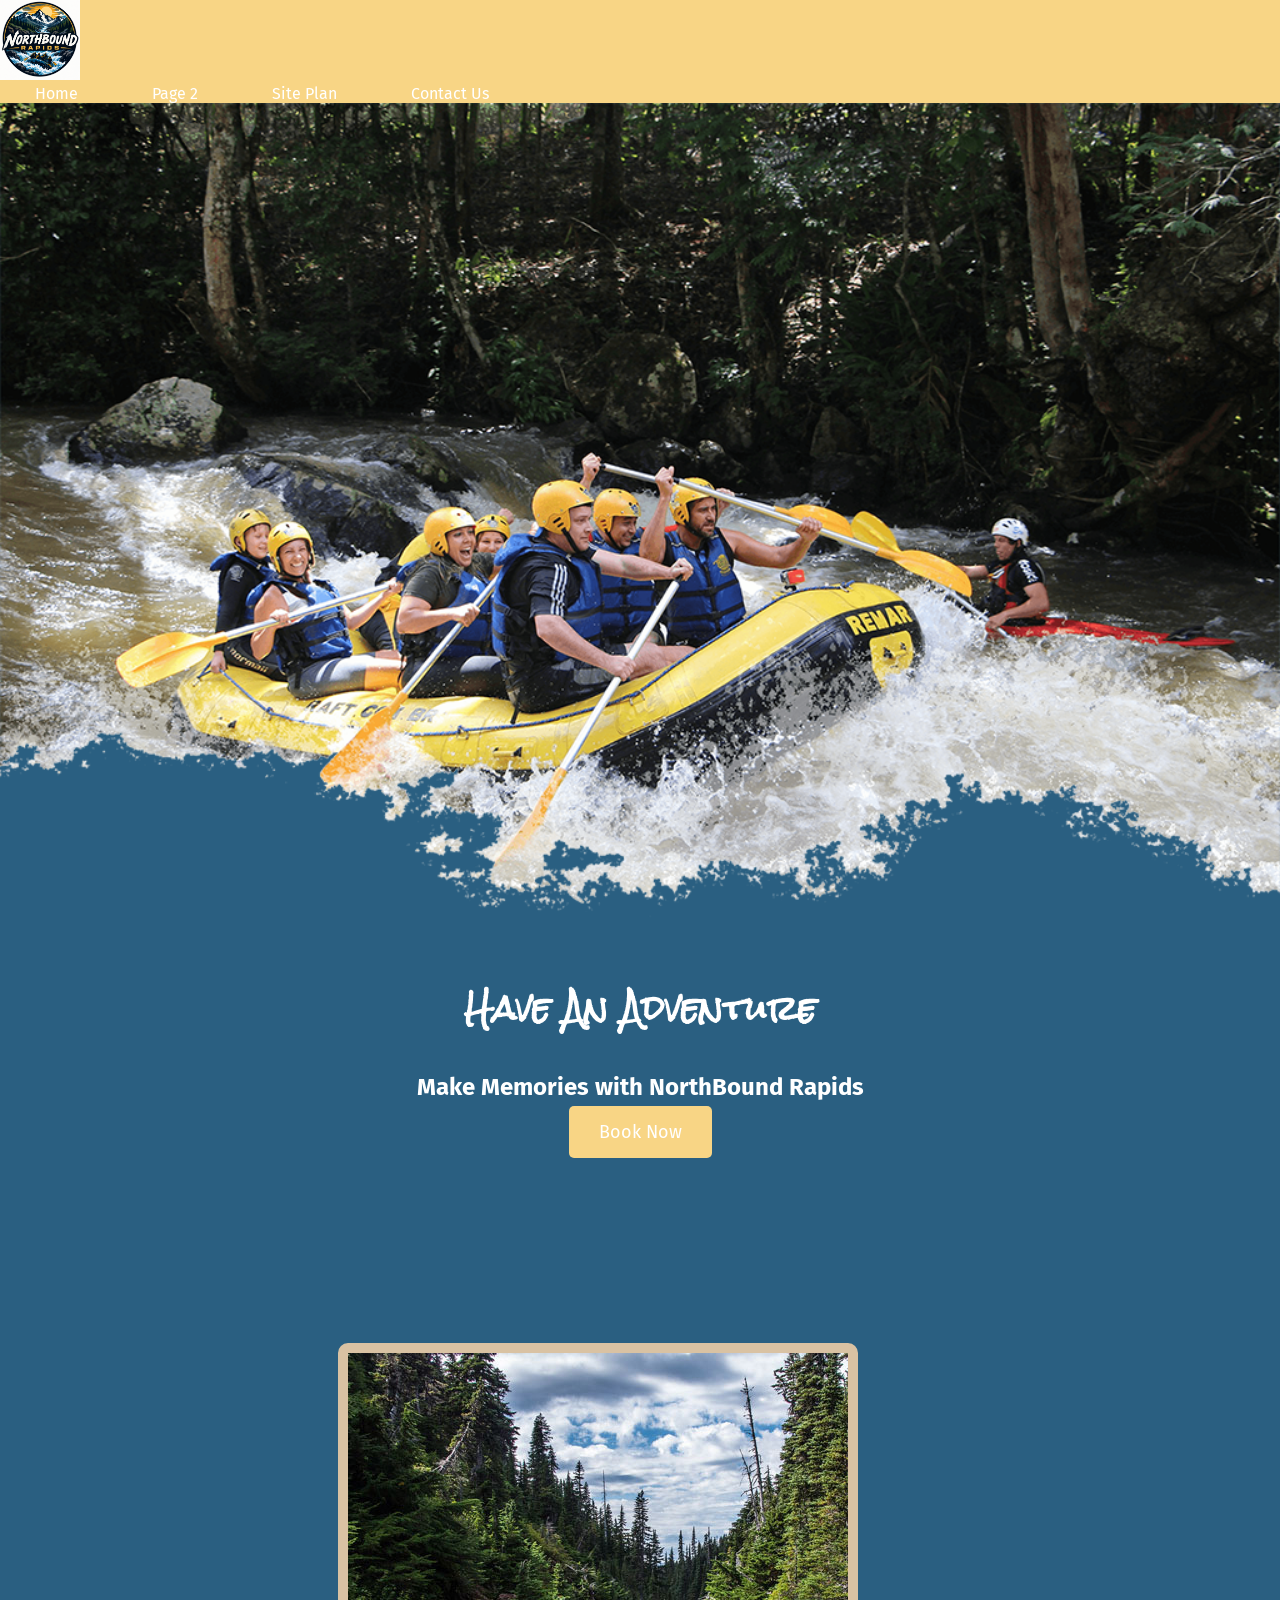
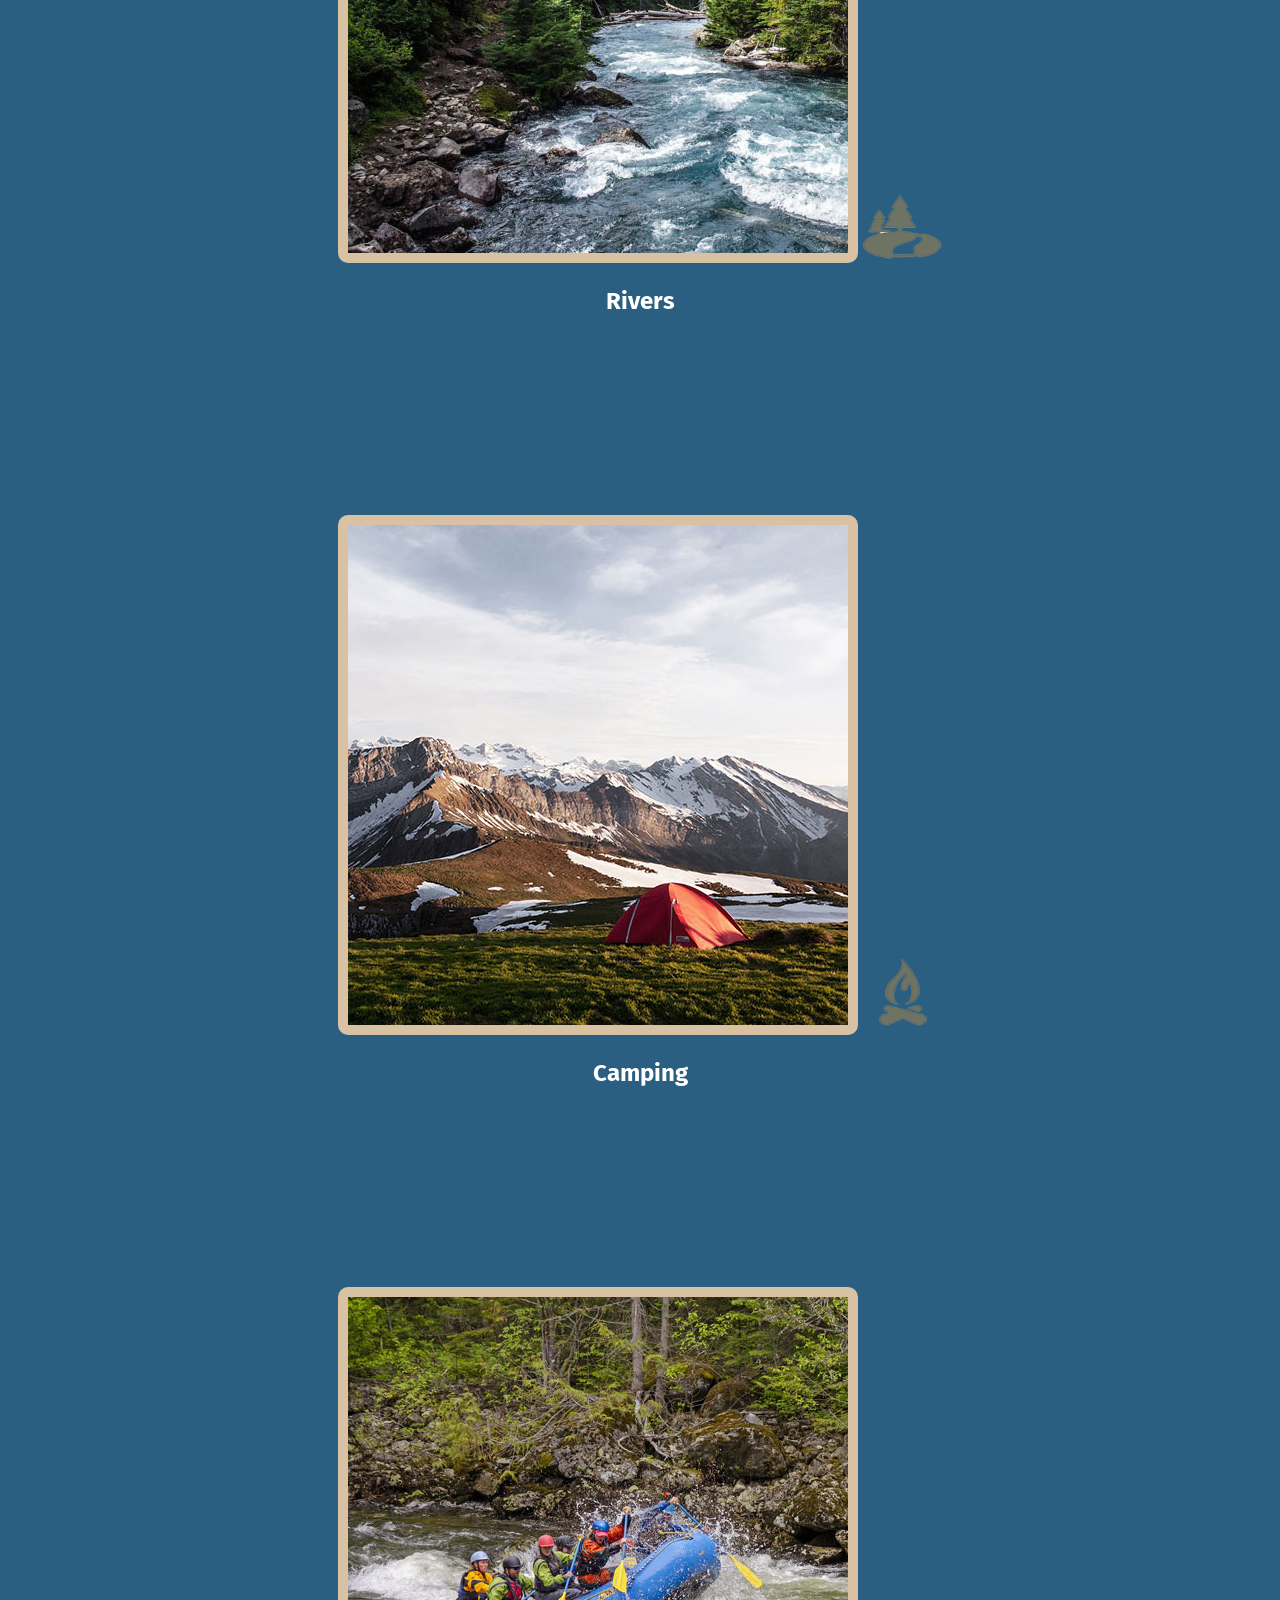
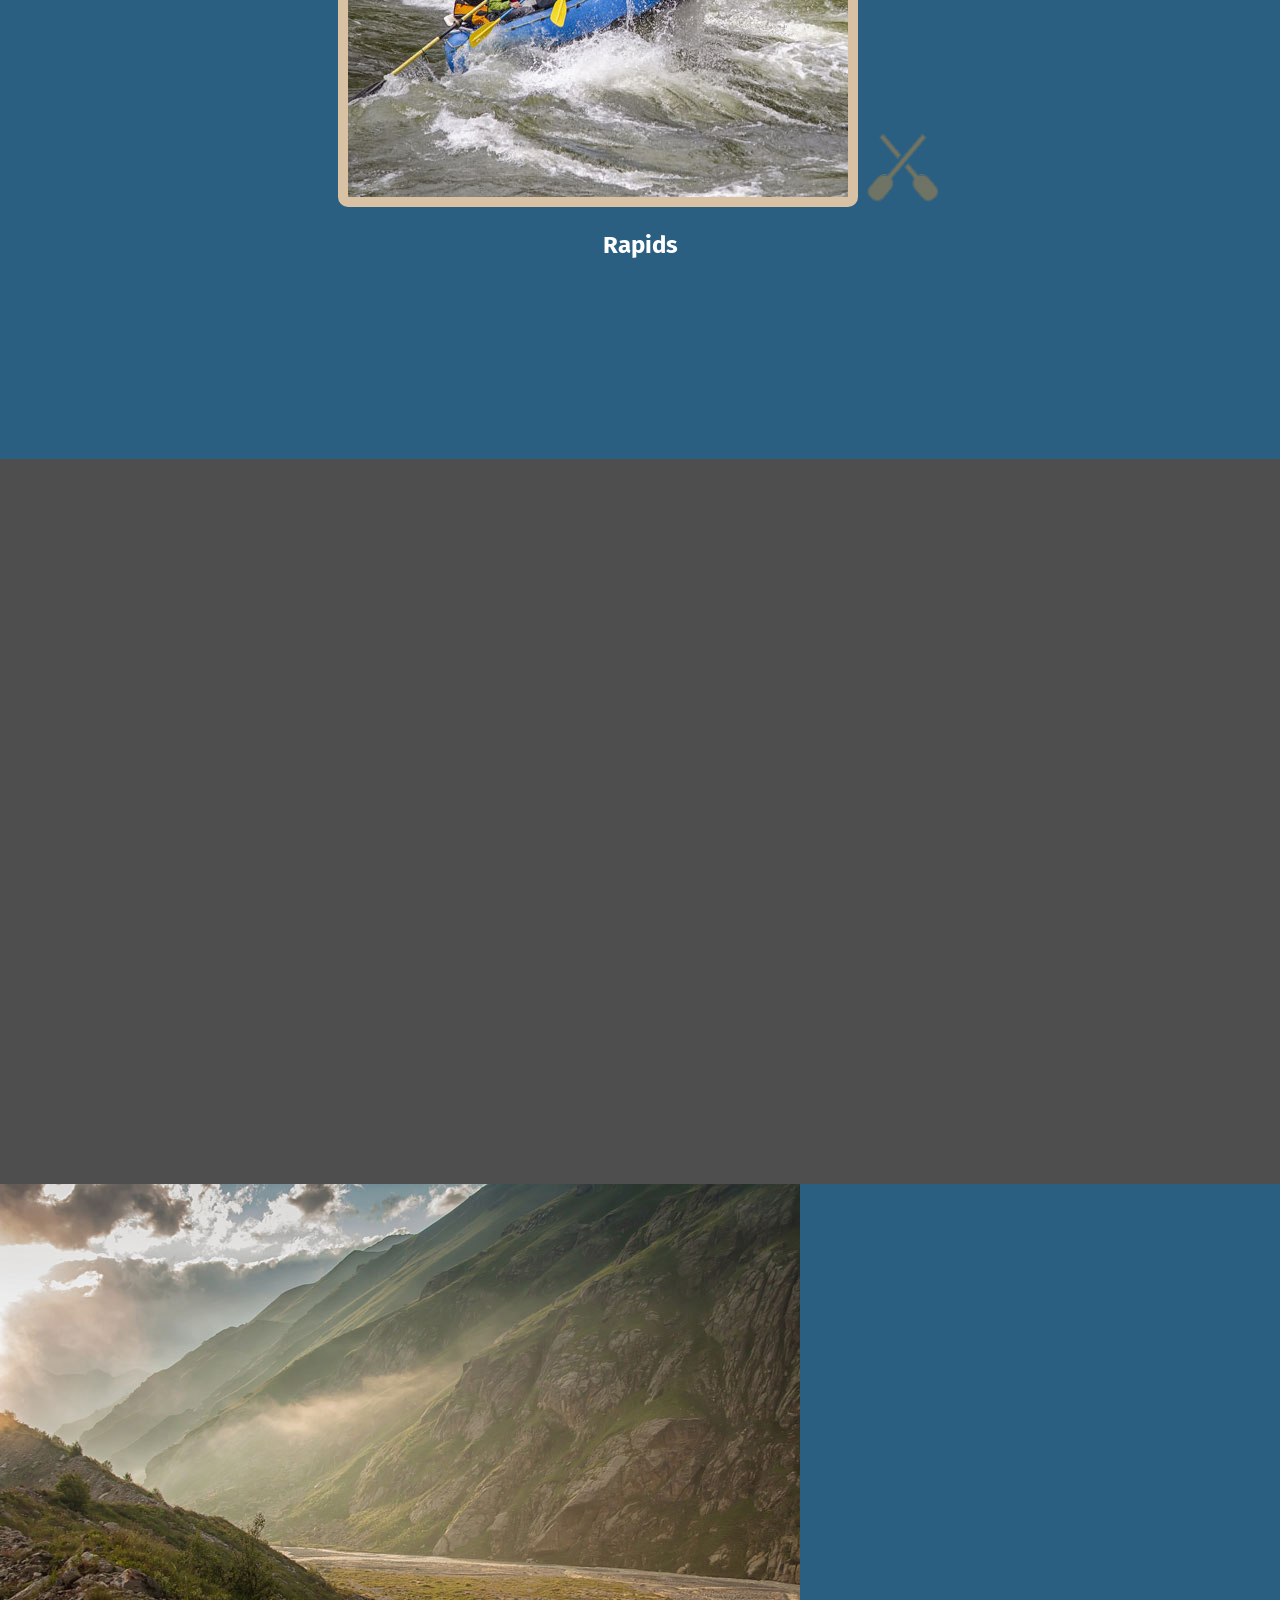
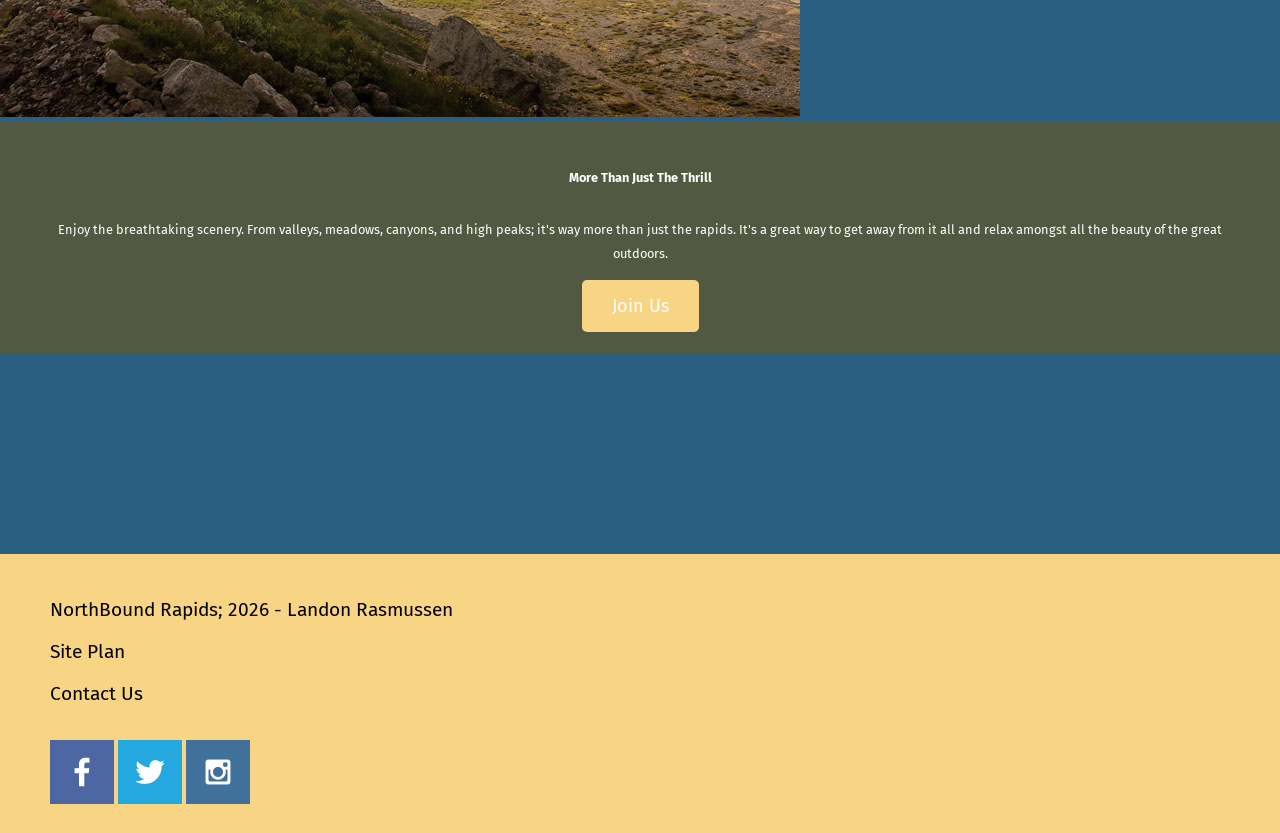
==== wwr/index.html @ 822b0561 "first commit" ====
<!DOCTYPE html>
<html lang="en">
<head>
    <link rel="stylesheet" type="text/css" href="styles/style.css">
    <meta charset="UTF-8">
    <meta name="viewport" content="width=device-width, initial-scale=1.0">
    <title>Whitewater Rafting Vacations | NorthBound Rapids | Home</title>
</head>
<body>
    <div id="content">
    <header>
        <a id="logo_link" href="index.html">
        <img class="logo" src="images/rsz_1northbound.png" alt="NorthBound Rapids">
        </a>
        <nav>
            <a href="index.html">Home</a>
            <a href="#">Page 2</a>
            <a href="site-plan-rafting.html">Site Plan</a>
            <a href="contactus.html">Contact Us</a>
        </nav>
    </header>
   <div id="hero">
    <div id="hero-box">
        <img id="hero-img" src="images/hero.png" alt="People enjoying white water rafting">
    </div>
    <section id="hero-msg">
        <h1 class="home-title">Have An Adventure</h1>
        <h2>Make Memories with NorthBound Rapids </h2>
        <div class='button-box'>
            <a class='book' href="contactus.html">Book Now</a>
        </div>
    </section>
</div>
<main class="home-grid">
    <section class="rivers-card">
        <img class="card-img" src="images/rivers.jpg" alt="river in forest">
        <img class="icon" src="images/river_icon.png" alt="river icon">
        <h2>Rivers</h2>
    </section>
    <section class="camping-card">
        <img class="card-img" src="images/camping.jpg" alt="tent in mountains">
        <img class="icon" src="images/fire_icon.png" alt="fire icon">
        <h2>Camping</h2>
    </section>
    <section class="rapids-card">
        <img class="card-img" src="images/rapids.jpg" alt="rafting boat">
        <img class="icon" src="images/oars.png" alt="oars icon">
        <h2>Rapids</h2>
    </section>
    <div id="background"></div> 
    <img class="mountains" src="images/mountains.jpg" alt="Misty mountains">
    <section class="msg">
        <h2>More Than Just The Thrill</h2>
        <p>Enjoy the breathtaking scenery. From valleys, meadows, canyons, and high peaks; it's way more than just the rapids. It's a great way to get away from it all and relax amongst all the beauty of the great outdoors. </p>
        <a class='join' href="rivers.html">Join Us</a>
    </section>
</main>
<footer>
    <p>NorthBound Rapids; 2026 - Landon Rasmussen</p>
    <p><a href="site-plan-rafting.html">Site Plan</a></p>
    <p><a href="contactus.html">Contact Us</a></p>
    <div class="social">
        <a href="https://facebook.com" target="_blank">
            <img src="images/facebook.png" alt="fb icon">
        </a>
        <a href="https://twitter.com" target="_blank">
            <img src="images/twitter.png" alt="twitter icon">
        </a>
        <a href="https://instagram.com" target="_blank">
            <img src="images/instagram.png" alt="instagram icon">
        </a>
    </div>
</footer>
</div>
</body>
</html>
---- wwr/styles/style.css ----
@import url('https://fonts.googleapis.com/css2?family=IM+Fell+French+Canon&family=Lato:ital,wght@0,400;0,700;1,400&display=swap');
@import url('https://fonts.googleapis.com/css2?family=Rock+Salt&display=swap');
@import url('https://fonts.googleapis.com/css2?family=Fira+Sans:ital,wght@0,100;0,200;0,300;0,400;0,500;0,600;0,700;0,800;0,900;1,100;1,200;1,300;1,400;1,500;1,600;1,700;1,800;1,900&family=Rock+Salt&display=swap');

#content {
    max-width: 1600px;
    margin: 0 auto;
}
#background {
    height: 725px;
    background-color: rgb(78, 78, 78);
}
nav a {
    text-align: center;
    color: white;
    text-decoration: none;
    padding: 35px;
}
#hero-msg h1, #hero-msg h2 {
    text-align: center;
}
.button-box {
    text-align: center;
}
main section {
    text-align: center;
}
body {
    background-color: #2a5f81;
    color: white; 
    font-family: 'Fira Sans';
    margin: 0;
    padding: 0;
}
header {
    background-color:#f8d585;
    color: white;
}
nav a:hover {
    background-color: #515943;
    color: white;
     text-decoration: underline;
}
.msg {
    background-color: #515943;
    color: white;
    line-height: 1.5em;
    padding: 35px;
}
footer {
    background-color: #f8d585;
    color: black;
}
.book {
    background-color: #f8d585;
    color: white;
    text-decoration: none;
    font-size: 18px;
    padding: 15px 30px;
    margin-top: 50px;
    border-radius: 5px;
}
.join {
    background-color: #f8d585;
    color: white;
    text-decoration: none;
    font-size: 18px;
    padding: 15px 30px;
    margin-top: 50px;
    border-radius: 5px;
}
.book:hover, .join:hover {
    background-color: #f8d585;
    color: white;
}
.home-title {
    color: white;
    margin-top: 10px;
    font-size:2em;
    font-family:'Rock Salt';
}
.msg h2, .msg p {
    color: white;
    font-size: .8em;
    padding-bottom: 15px;
}
footer a {
    color: black;
    text-decoration: none;
    
}
footer a:hover {
    color: white;
}
.logo {
    width: 80px;
}

.icon {
    width: 80px;
    padding-top: 10px;
}

#hero-img {
    width: 100%;
    box-sizing: border-box;
}
footer p {  
    font-size: 1.2em;
    
}    
.h2 {
    margin: 0;
}
#logo_link {
    padding-top: 5px;
}
footer {
    padding: 25px 50px;
    margin-top: 200px;
}
footer .social img {
    padding-top: 15px;
}
.rivers-card, .camping-card, .rapids-card {
    margin: 200px 0;
}
.card-img {
    border-radius: 10px;
     border: 10px solid #d9c2a3;
}
main section img {
    box-sizing: border-box;
}
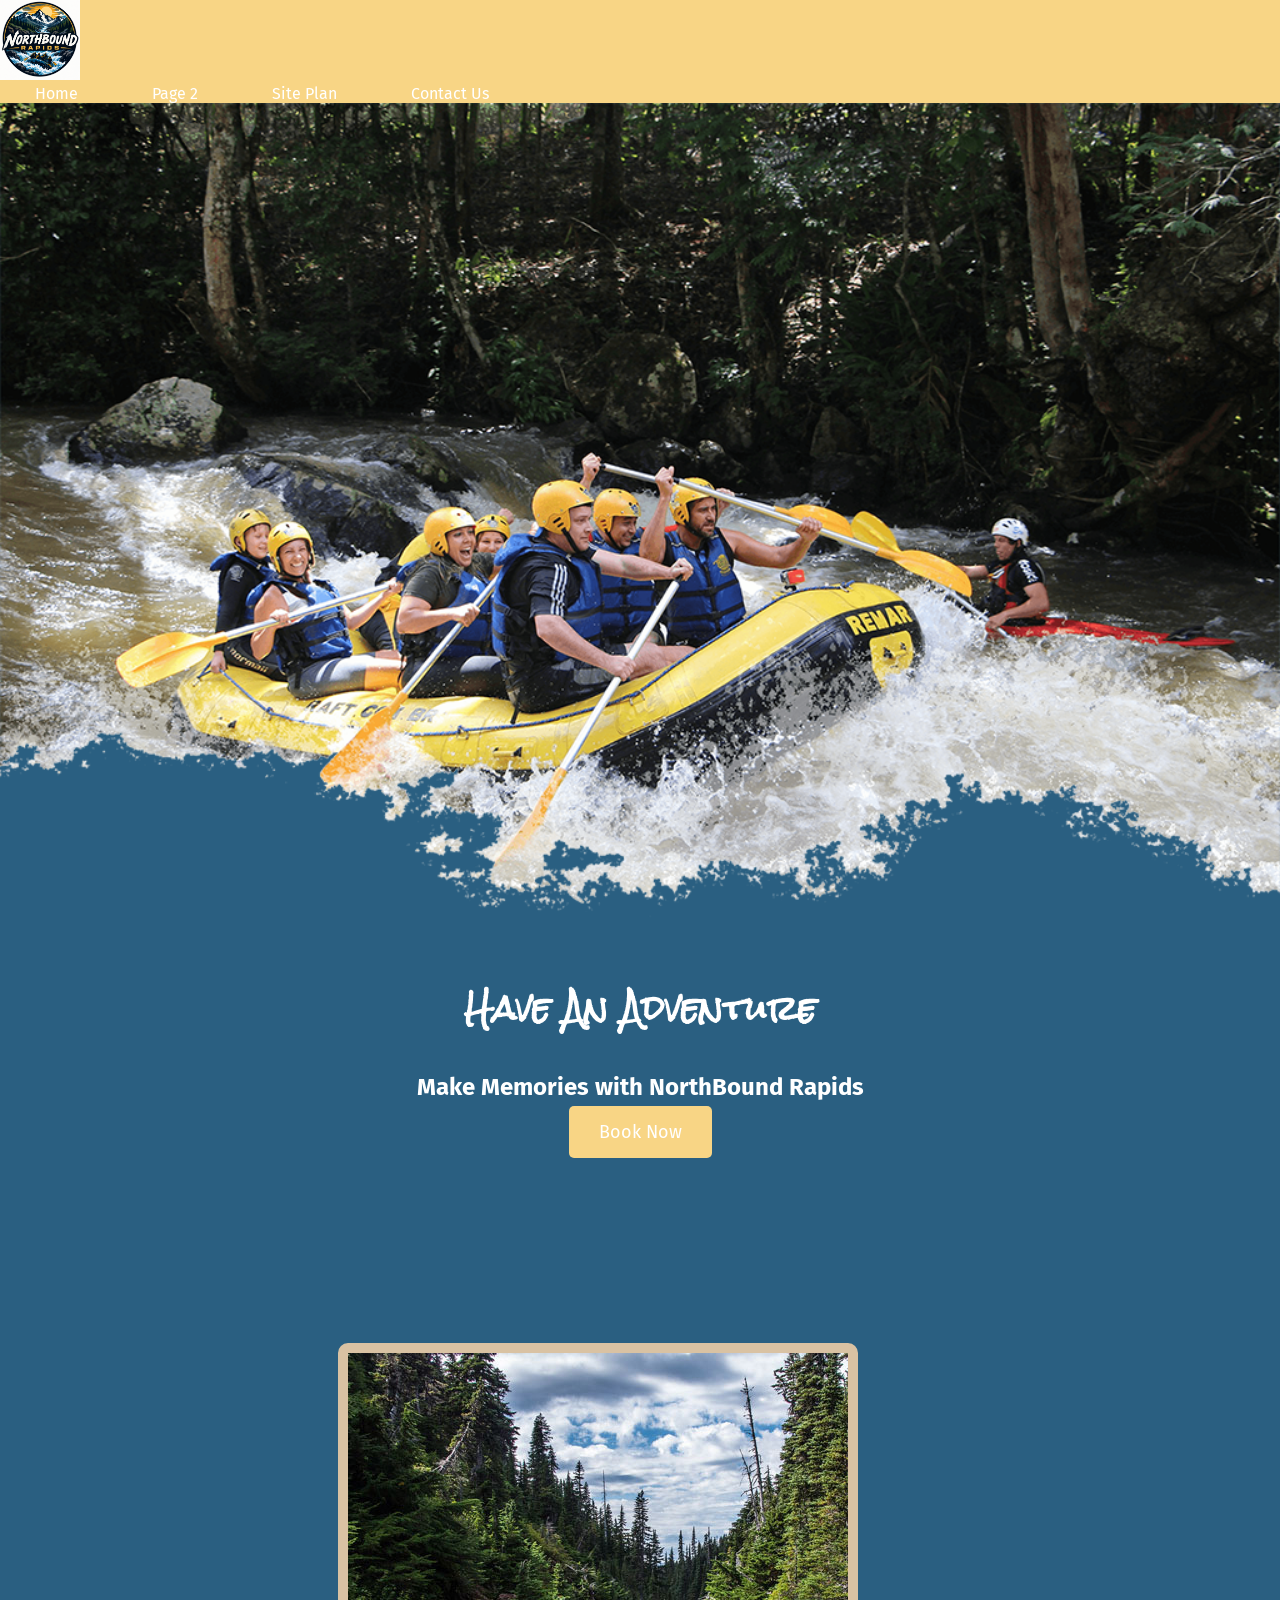
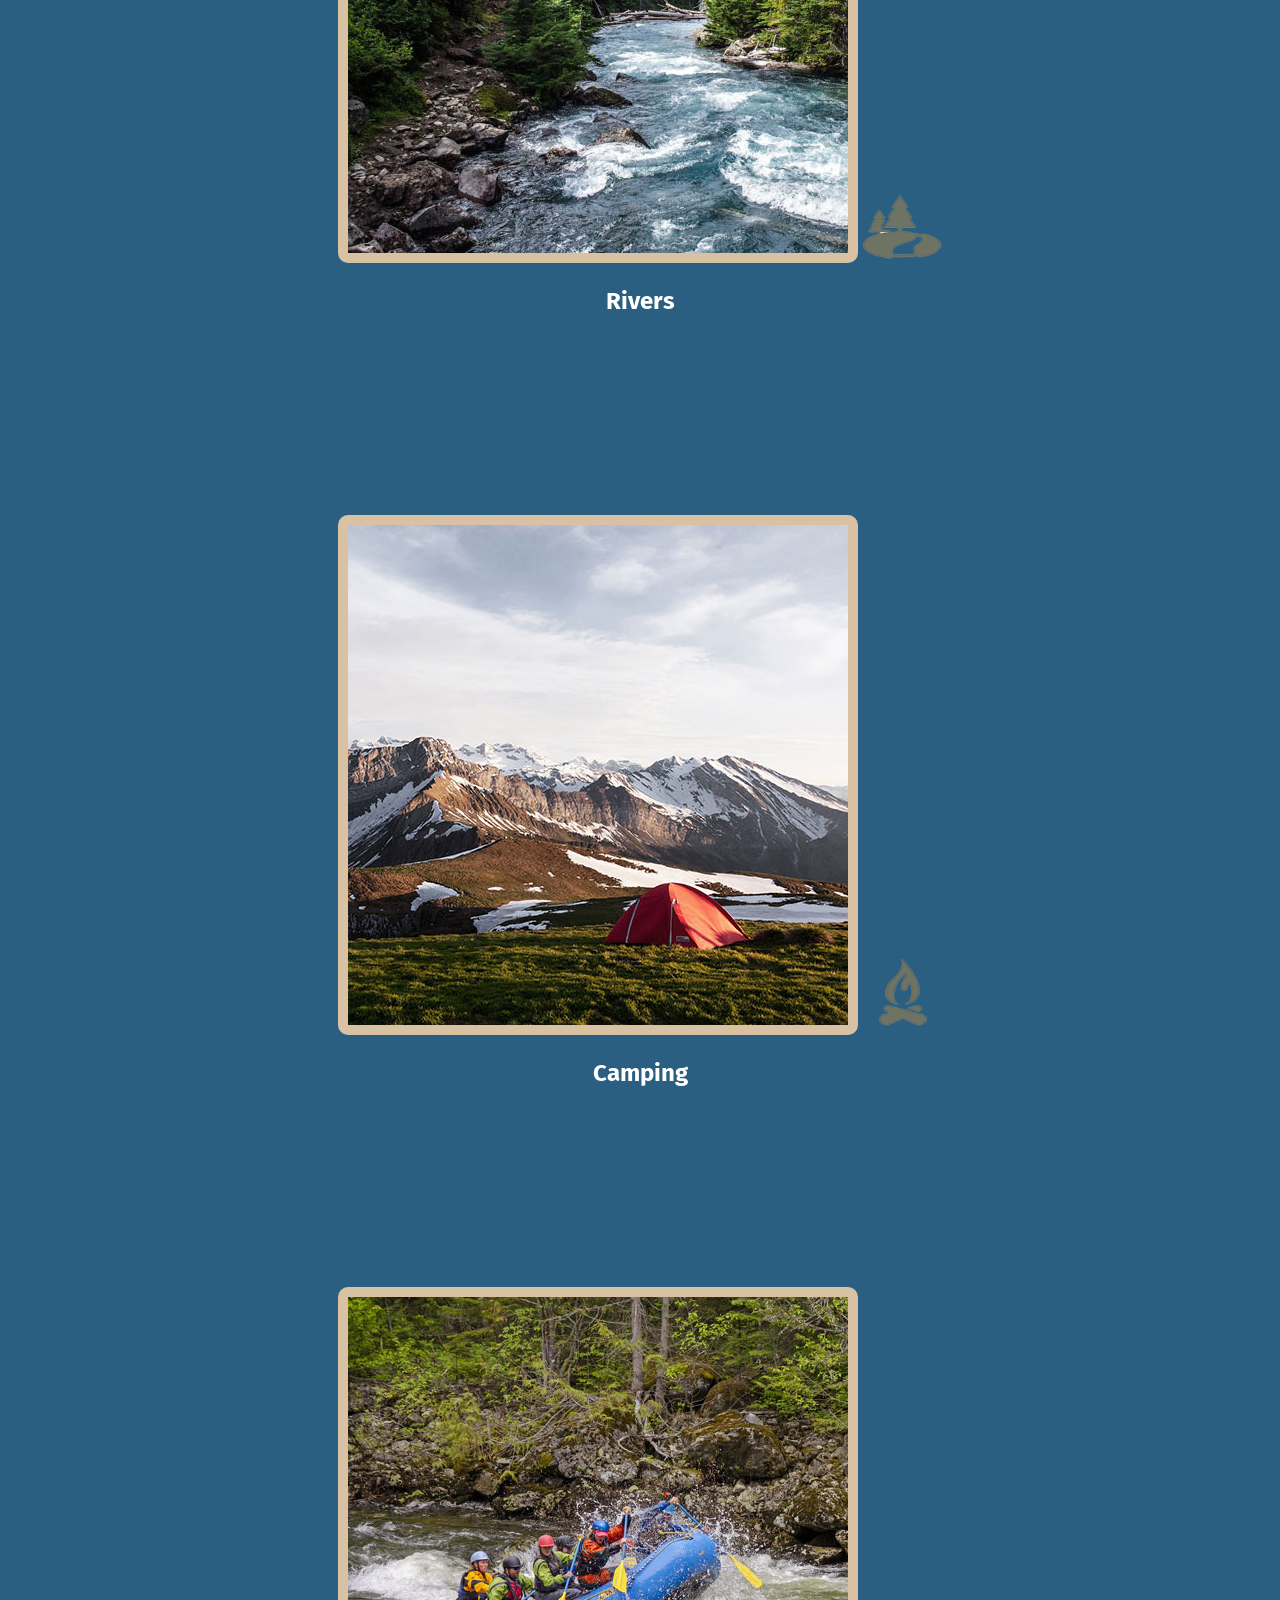
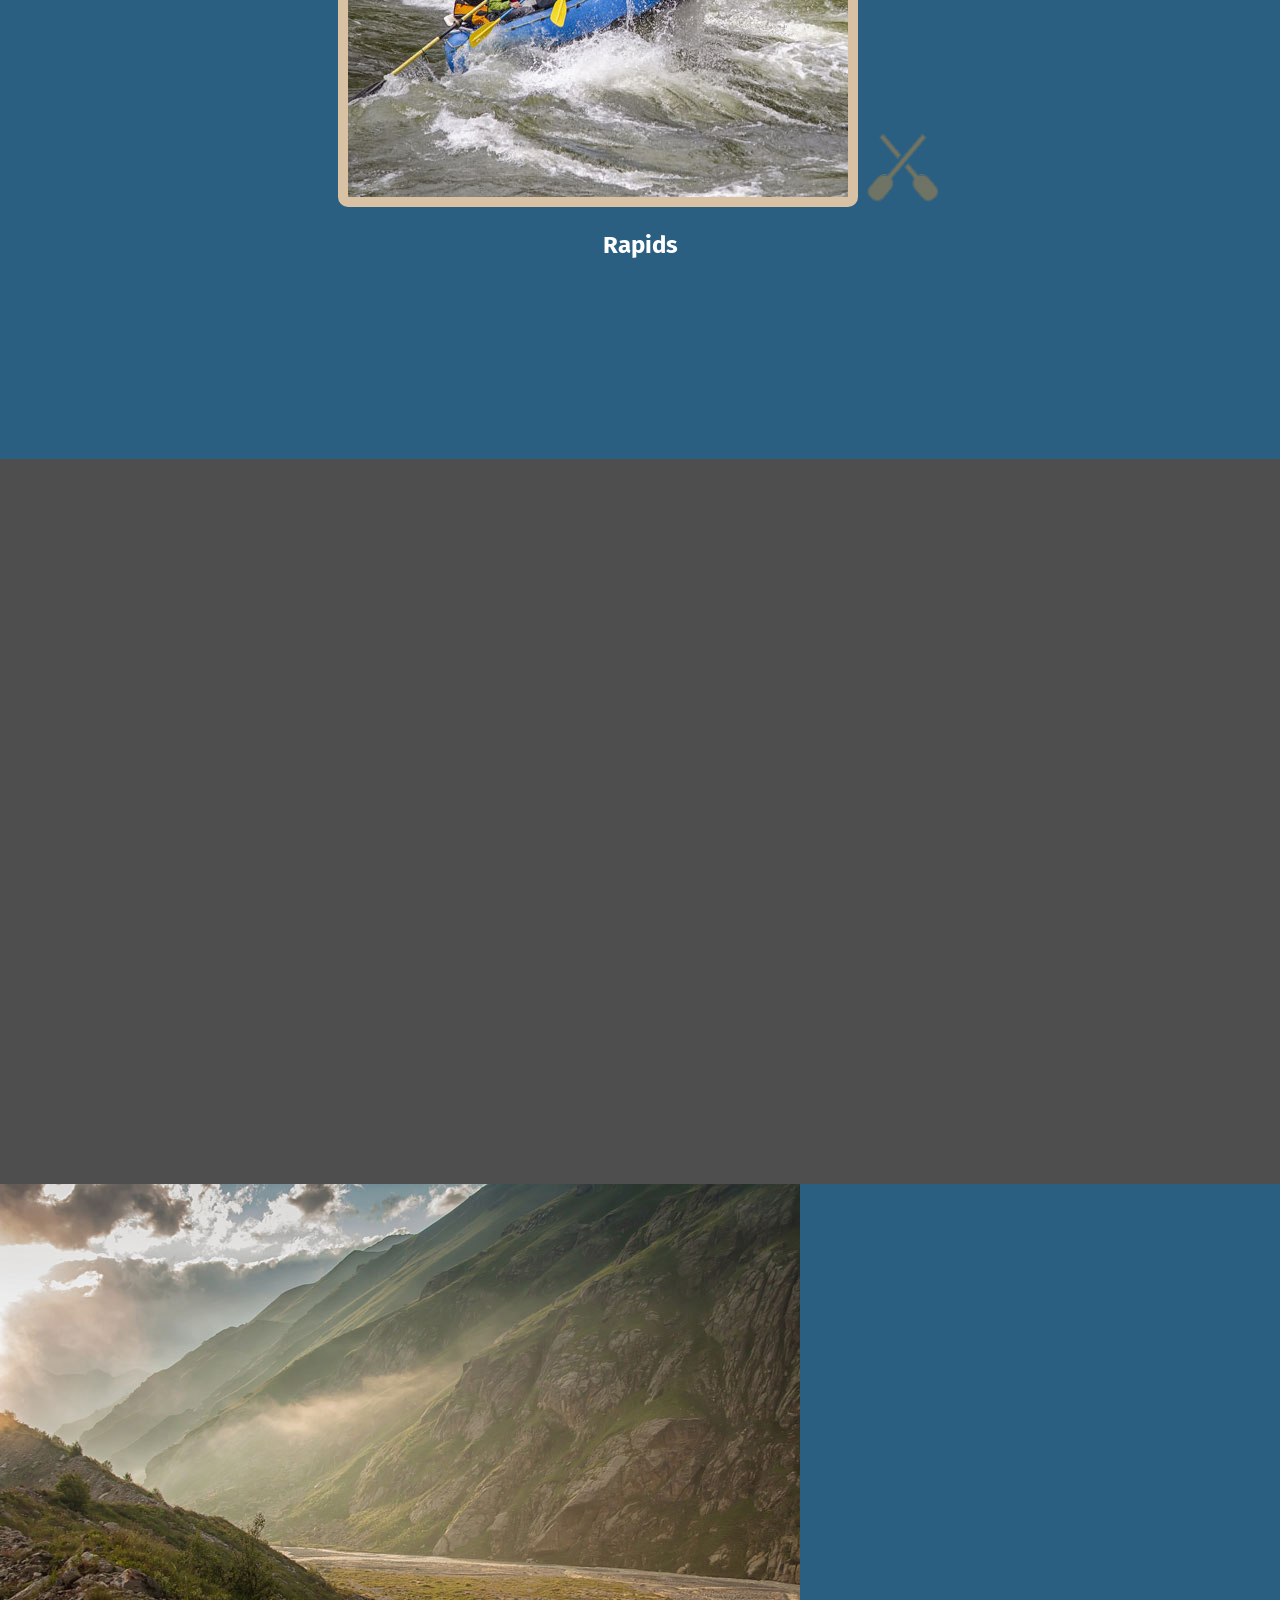
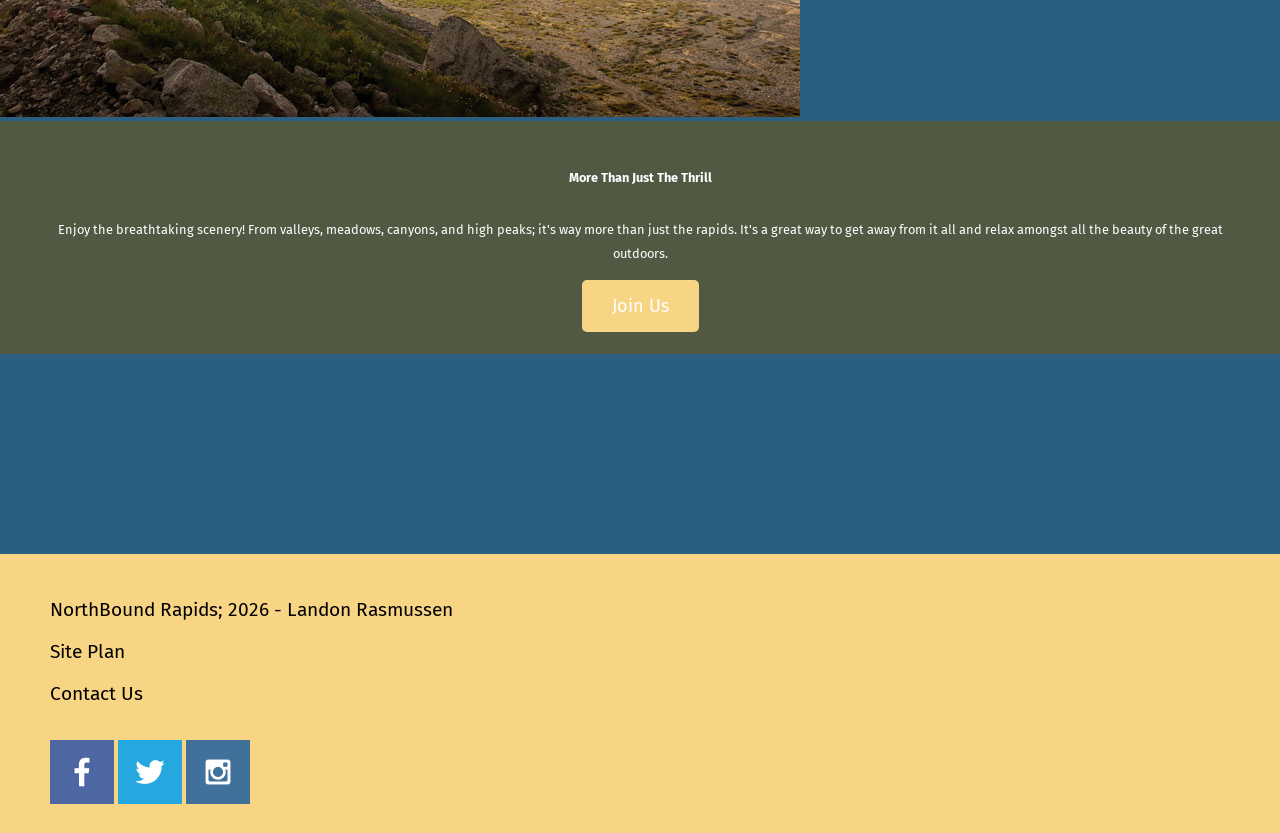
==== commit 451a7601: "Publish Website" ====
--- a/wwr/index.html
+++ b/wwr/index.html
@@ -51,7 +51,7 @@
     <img class="mountains" src="images/mountains.jpg" alt="Misty mountains">
     <section class="msg">
         <h2>More Than Just The Thrill</h2>
-        <p>Enjoy the breathtaking scenery. From valleys, meadows, canyons, and high peaks; it's way more than just the rapids. It's a great way to get away from it all and relax amongst all the beauty of the great outdoors. </p>
+        <p>Enjoy the breathtaking scenery! From valleys, meadows, canyons, and high peaks; it's way more than just the rapids. It's a great way to get away from it all and relax amongst all the beauty of the great outdoors. </p>
         <a class='join' href="rivers.html">Join Us</a>
     </section>
 </main>
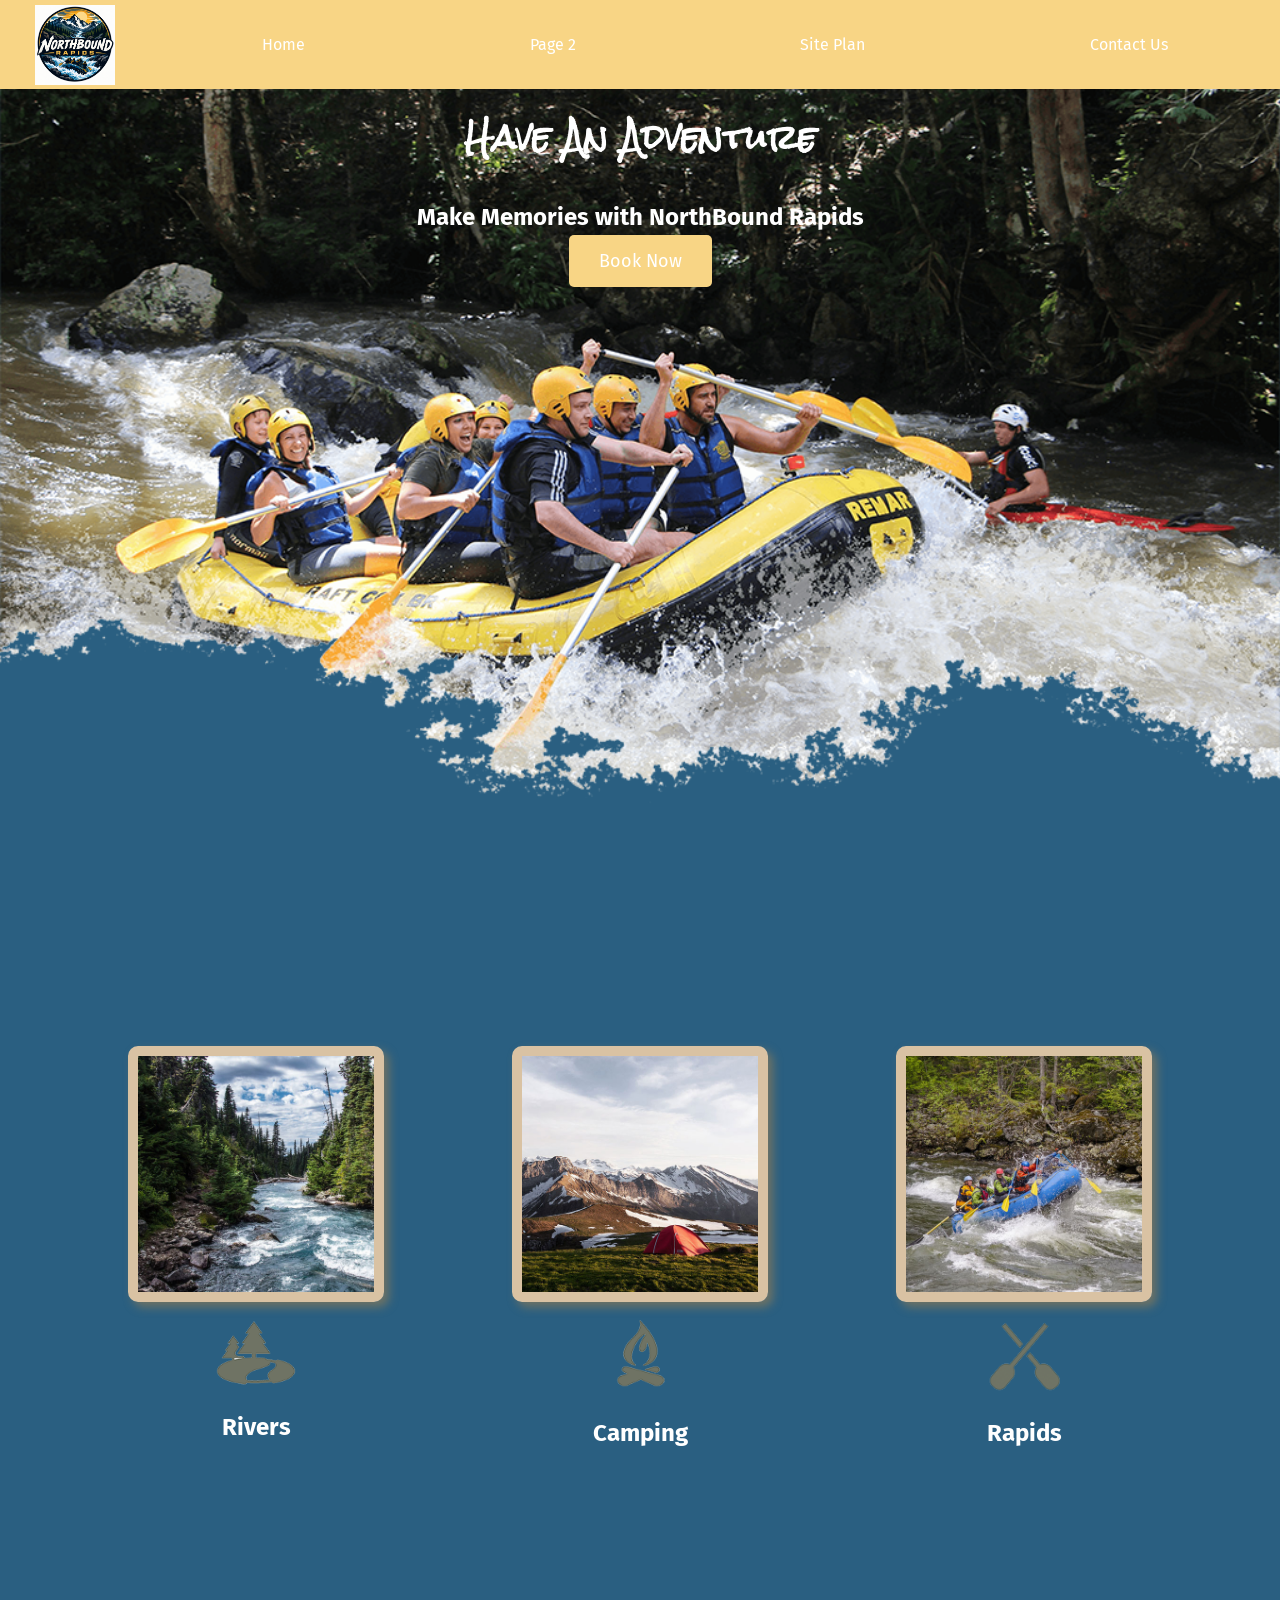
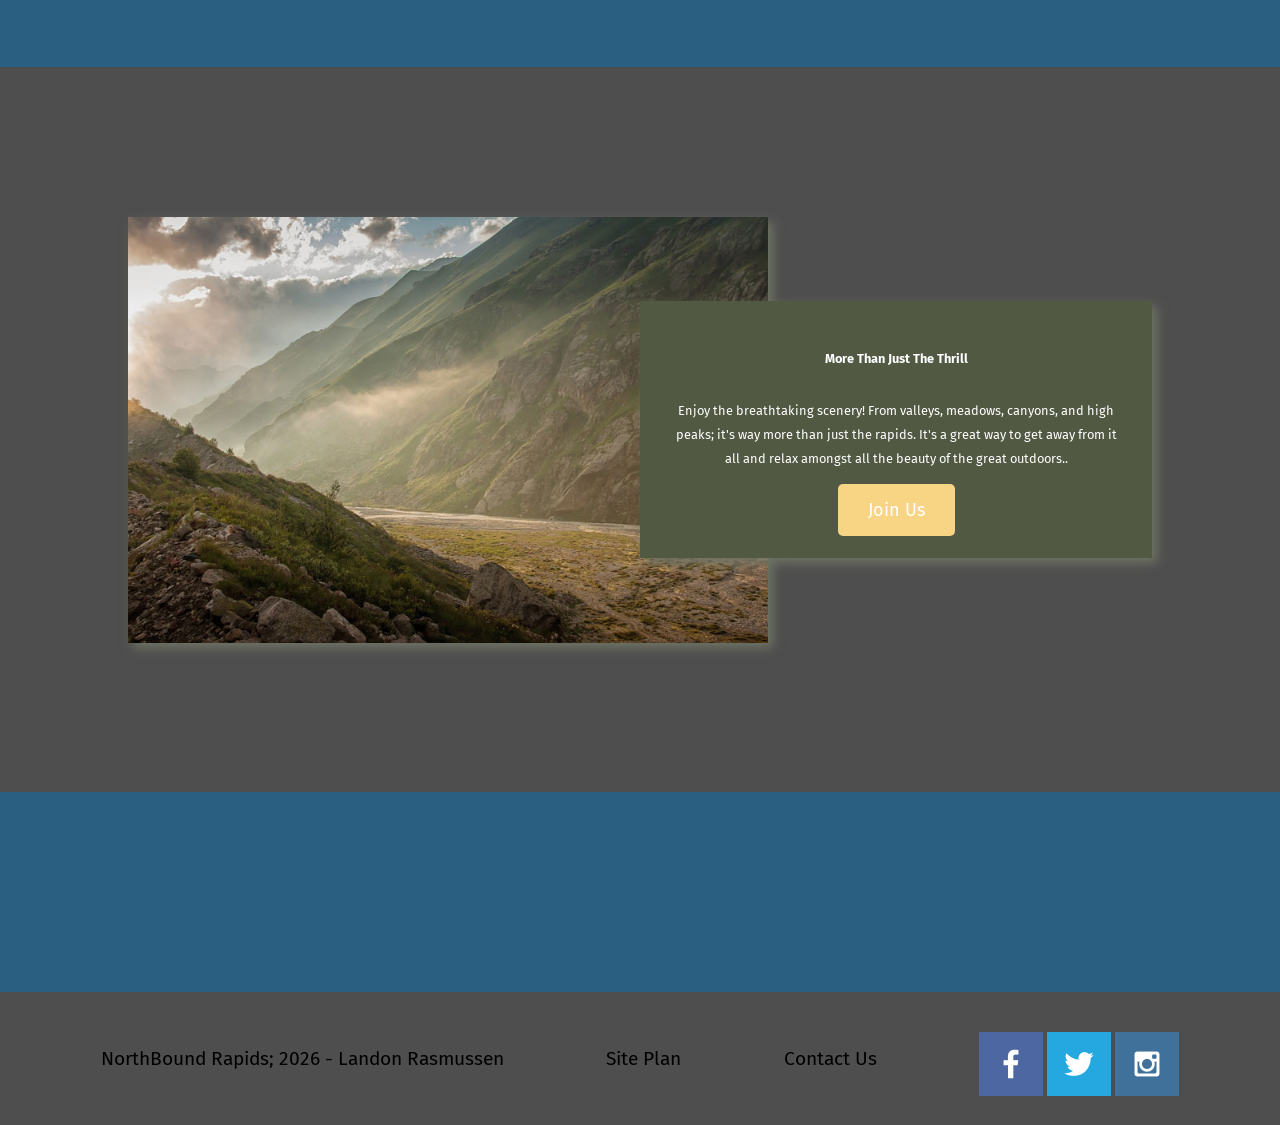
==== commit c43e612e: "Done!" ====
--- a/wwr/index.html
+++ b/wwr/index.html
@@ -51,7 +51,7 @@
     <img class="mountains" src="images/mountains.jpg" alt="Misty mountains">
     <section class="msg">
         <h2>More Than Just The Thrill</h2>
-        <p>Enjoy the breathtaking scenery! From valleys, meadows, canyons, and high peaks; it's way more than just the rapids. It's a great way to get away from it all and relax amongst all the beauty of the great outdoors. </p>
+        <p>Enjoy the breathtaking scenery! From valleys, meadows, canyons, and high peaks; it's way more than just the rapids. It's a great way to get away from it all and relax amongst all the beauty of the great outdoors.. </p>
         <a class='join' href="rivers.html">Join Us</a>
     </section>
 </main>
--- a/wwr/styles/style.css
+++ b/wwr/styles/style.css
@@ -15,6 +15,16 @@
     color: white;
     text-decoration: none;
     padding: 35px;
+}
+nav {
+    display: flex;
+    justify-content: space-around;
+}
+
+#logo_link {
+    padding-top: 5px;
+    justify-self: center;
+    align-self: center;
 }
 #hero-msg h1, #hero-msg h2 {
     text-align: center;
@@ -35,6 +45,8 @@
 header {
     background-color:#f8d585;
     color: white;
+    display: grid;
+    grid-template-columns: 150px auto;
 }
 nav a:hover {
     background-color: #515943;
@@ -118,6 +130,12 @@
 footer {
     padding: 25px 50px;
     margin-top: 200px;
+    background-color: rgb(78, 78, 78);
+    padding: 25px 50px;
+    margin-top: 200px;
+    display: flex;
+    justify-content: space-around;
+    align-items: center;
 }
 footer .social img {
     padding-top: 15px;
@@ -131,4 +149,134 @@
 }
 main section img {
     box-sizing: border-box;
+}
+#hero {
+    display: grid;
+    grid-template-columns: 1fr 3fr 1fr;
+    margin-top: -100px;
+}
+
+#hero-box {
+    grid-column: 1/4;
+    grid-row: 1/3;
+    z-index: -1;
+}
+
+#hero-msg {
+    grid-column: 2/3;
+    grid-row: 1/2;
+    margin-top: 100px;
+}
+
+#hero-img {
+    width: 100%;
+}
+
+#hero-msg h2 {
+    color: white;
+}
+.home-grid {
+    display: grid;
+    grid-template-columns: repeat(10, 1fr);
+}
+
+.card-img {
+    width: 100%;
+    border: 10px solid #d9c2a3;
+    transition: transform .5s;
+    box-shadow: 5px 5px 10px #6f7364;
+}
+
+.mountains {
+    width: 100%;
+    box-shadow: 5px 5px 10px #6f7364;
+}
+.rivers-card {
+    grid-column: 2/4;
+    grid-row: 2/3;
+}
+
+.camping-card {
+    grid-column: 5/7;
+    grid-row: 2/3;
+}
+
+.rapids-card {
+    grid-column: 8/10;
+    grid-row: 2/3;
+}
+
+#background {
+    grid-column: 1/11;
+    grid-row: 4/9;
+}
+
+.mountains {
+    grid-column: 2/7;
+    grid-row: 5/8;
+    box-shadow: 5px 5px 10px #6f7364;
+}
+
+.msg {
+    grid-column: 6/10;
+    grid-row: 6/7;
+    box-shadow: 5px 5px 10px #6f7364;
+}
+.card-img:hover {
+    opacity: .6;
+    transform: scale(1.1);
+}
+@media screen and (max-width: 900px) {
+    #hero, .home-grid {
+        display: block;
+        height: auto;
+    }
+
+    nav, footer {
+        flex-direction: column;
+    }
+
+    nav a {
+        display: block;
+        padding: 15px;
+    }
+
+    #hero {
+        margin-top: 0;
+    }
+
+    #hero-msg {
+        margin-top: 0;
+    }
+
+    #hero-msg h4 {
+        display: none;
+    }
+
+    #hero-msg h1 {
+        color: #6f7364;
+    }
+
+    .home-title {
+        font-size: 25px;
+    }
+
+    .rivers-card, .camping-card, .rapids-card {
+        margin: 50px auto;
+        width: 60%;
+    }
+
+    #background {
+        display: none;
+    }
+
+    .mountains, .msg {
+        width: 80%;
+        display: block;
+        margin: 0 auto;
+    }
+
+    footer {
+        margin-top: 25px;
+    }
 }
